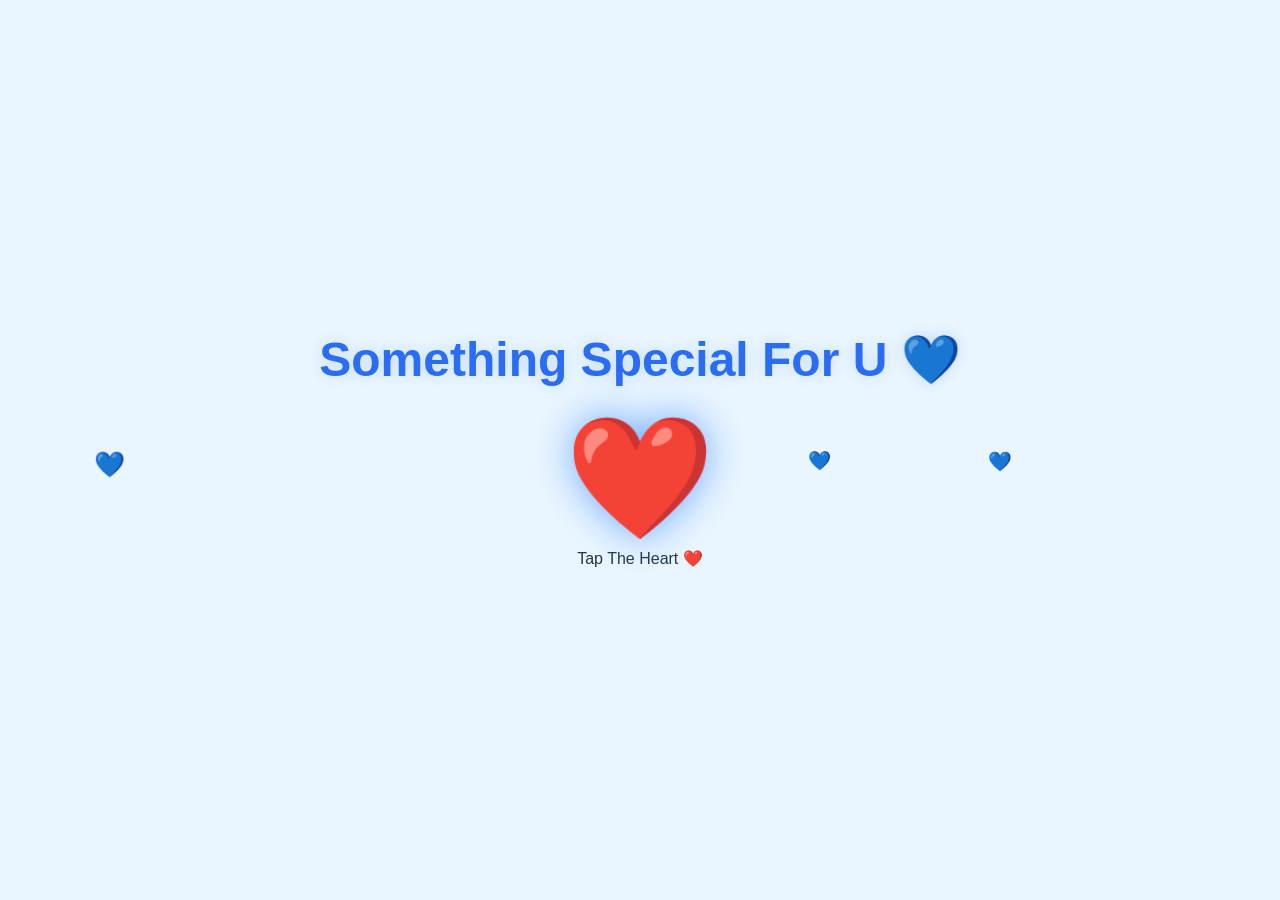
==== bday.html @ 6d62635e "Add files via upload" ====
<!DOCTYPE html>
<html lang="en">
<head>
<meta charset="UTF-8">
<meta name="viewport" content="width=device-width, initial-scale=1.0">

<title>Happy Birthday Jaansa 💙</title>

<link rel="stylesheet" href="style.css">
</head>
<body>

<div id="hearts-container"></div>

<!-- PAGE 1 -->

<section class="page active" id="page1">

<h1>Something Special For U 💙</h1>

<div class="heart-btn" onclick="openPage(2)">
❤️
</div>

<p>Tap The Heart ❤️</p>

</section>

<!-- PAGE 2 -->

<section class="page" id="page2">

<h1 id="typing"></h1>

<p class="subtitle">
Today Is Your Day ✨
</p>

<button onclick="openPage(3)">
Continue
</button>

</section>

<!-- PAGE 3 -->

<section class="page" id="page3">

<h1>Our Memories 💙</h1>

<div class="slideshow">

<img id="slideImage" src="photo1.jpg.jpeg">

</div>

<p>
Every picture tells a story 💙
</p>

<button onclick="openPage(4)">
Open Letter
</button>

</section>

<!-- PAGE 4 -->

<section class="page" id="page4">

<h1>For You 💌</h1>

<div class="envelope-container" onclick="openEnvelope()">
    <div class="envelope" id="envelope">
        💙
    </div>

    <div class="letter" id="letter">
        <h2>For My darling 💙</h2>
        <p>
            Happy Birthday, my love! 🎂✨<br><br>
            Today is all about you. Thank you for bringing happiness,
            laughter, and endless memories into my life.You are my sunshine, my rock, 
            and my everything.I am so grateful for every moment we share together. 
            Your smile lights up my world and your love fills my heart.  
            And I can't wait to celebrate many more birthdays with you.<br><br>
            I hope your day is filled with love, joy, and beautiful surprises.
            You mean the world to me. 💙🤍
            And one last note is behave well and don't be naughty 😈💙
        </p>
</div>

</div>

</div>

<button id="surpriseBtn"
onclick="openPage(5)">
Open Surprise
</button>

</section>

<!-- PAGE 5 -->

<section class="page" id="page5">

<h1>✨ 𝑆𝑢𝑟𝑝𝑟𝑖𝑠𝑒 𝑓𝑜𝑟 𝑌𝑜𝑢 ✨ </h1>

<div class="gift-box"
onclick="openGift()">
📦
</div>

<div id="giftContent">

<div class="popup-gallery">

<img src="photo42.jpg.jpeg">
<img src="photo35.jpg.jpeg">
<img src="photo36.jpg.jpeg">
<img src="photo41.jpg.jpeg">

</div>

<div class="love-note">

<h2>To My kuchu puuu ✨🎀💙</h2>

        <p>
            Out of all the beautiful things in this world,
            my favorite is YOU.
        </p>

        <p>
            Thank you for every smile,
            every memory and every moment.
        </p>

        <p>
            Happy Birthday Jaansa ❤️
        </p>

        <p>
            May all your dreams come true ✨
        </p>


</section>

<script src="script.js"></script>

</body>
</html>
---- style.css ----
*{
margin:0;
padding:0;
box-sizing:border-box;
font-family:'Poppins',sans-serif;
}

body{
background:linear-gradient(135deg,#f8fbff,#dbeeff);
overflow:hidden;
height:100vh;
color:#234;
}

/* Pages */

.page{
position:absolute;
width:100%;
height:100vh;
display:none;
flex-direction:column;
justify-content:center;
align-items:center;
text-align:center;
padding:20px;
}

.page.active{
display:flex;
animation:fadeIn 1s ease;
}

@keyframes fadeIn{
from{
opacity:0;
transform:translateY(20px);
}
to{
opacity:1;
transform:translateY(0);
}
}

/* Headings */

h1{
font-size:3rem;
color:#2a6df4;
margin-bottom:20px;
text-shadow:0 0 15px rgba(42,109,244,.2);
}

.subtitle{
font-size:1.4rem;
margin-top:10px;
margin-bottom:30px;
}

/* Buttons */

button{
padding:14px 35px;
border:none;
border-radius:30px;
background:#2a6df4;
color:white;
font-size:18px;
cursor:pointer;
transition:.3s;
margin-top:20px;
box-shadow:0 10px 20px rgba(42,109,244,.25);
}

button:hover{
transform:scale(1.05);
}

/* Heart Button */

.heart-btn{
font-size:120px;
cursor:pointer;
animation:pulse 1.5s infinite;
filter:drop-shadow(0 0 20px #6ea8ff);
}

@keyframes pulse{
0%{
transform:scale(1);
}
50%{
transform:scale(1.15);
}
100%{
transform:scale(1);
}
}

/* Memories Slideshow */

.slideshow{
width:320px;
height:420px;
border-radius:25px;
overflow:hidden;
background:white;
padding:8px;
box-shadow:0 10px 30px rgba(0,0,0,.15);
margin:25px 0;
}

.slideshow img{
width:100%;
height:100%;
object-fit:cover;
border-radius:20px;
}

/* Envelope */

body{
    background:#eaf6ff;
    display:flex;
    justify-content:center;
    align-items:center;
    min-height:100vh;
    font-family:'Poppins',sans-serif;
}

.envelope-container{
    position:relative;
    cursor:pointer;
}

.envelope{
    width:280px;
    height:180px;
    background:#4da3ff;
    position:relative;
    border-radius:10px;
    box-shadow:0 10px 25px rgba(0,0,0,0.2);
}

.envelope::before{
    content:"";
    position:absolute;
    top:0;
    left:0;
    width:0;
    height:0;
    border-left:140px solid transparent;
    border-right:140px solid transparent;
    border-top:90px solid #6bb6ff;
    transform-origin:top;
    transition:1s;
}

.letter{
    position:absolute;
    left:20px;
    top:20px;
    width:240px;
    background:white;
    padding:20px;
    border-radius:12px;
    box-shadow:0 5px 15px rgba(0,0,0,0.15);
    transform:translateY(50px);
    opacity:0;
    transition:1s;
    z-index:-1;
}

.letter h2{
    color:#4da3ff;
    text-align:center;
}

.letter p{
    color:#444;
    line-height:1.6;
    text-align:center;
}

.envelope.open::before{
    transform:rotateX(180deg);
}

.letter.show{
    transform:translateY(-180px);
    opacity:1;
    z-index:2;
}

/* Gift Box */

.gift-box{
font-size:120px;
cursor:pointer;
animation:bounce 2s infinite;
}

@keyframes bounce{
0%,100%{
transform:translateY(0);
}
50%{
transform:translateY(-15px);
}
}

#giftContent{
display:none;
margin-top:25px;
animation:fadeIn 1s ease;
}

/* Popup Photos */

.popup-gallery{
display:flex;
gap:15px;
flex-wrap:wrap;
justify-content:center;
margin-bottom:25px;
}

.popup-gallery img{
width:150px;
height:180px;
object-fit:cover;
border-radius:20px;
border:4px solid white;
box-shadow:0 8px 20px rgba(0,0,0,.15);
animation:popUp 1s ease;
}

@keyframes popUp{
from{
transform:scale(0);
opacity:0;
}
to{
transform:scale(1);
opacity:1;
}
}

/* Love Note */

.love-note{
background:white;
padding:25px;
max-width:600px;
border-radius:20px;
box-shadow:0 10px 30px rgba(0,0,0,.15);
}

.love-note h2{
color:#2a6df4;
margin-bottom:15px;
}

.love-note p{
font-size:18px;
line-height:1.8;
}

/* Floating Hearts */

.heart{
position:absolute;
color:#9ec7ff;
font-size:18px;
animation:floatHeart linear infinite;
pointer-events:none;
}

@keyframes floatHeart{
0%{
transform:translateY(100vh);
opacity:0;
}
20%{
opacity:1;
}
100%{
transform:translateY(-100px);
opacity:0;
}
}

/* Mobile */

@media(max-width:768px){

h1{
font-size:2rem;
}

.subtitle{
font-size:1.1rem;
}

.slideshow{
width:280px;
height:380px;
}

.popup-gallery img{
width:120px;
height:150px;
}

.letter{
width:220px;
left:30px;
}

}
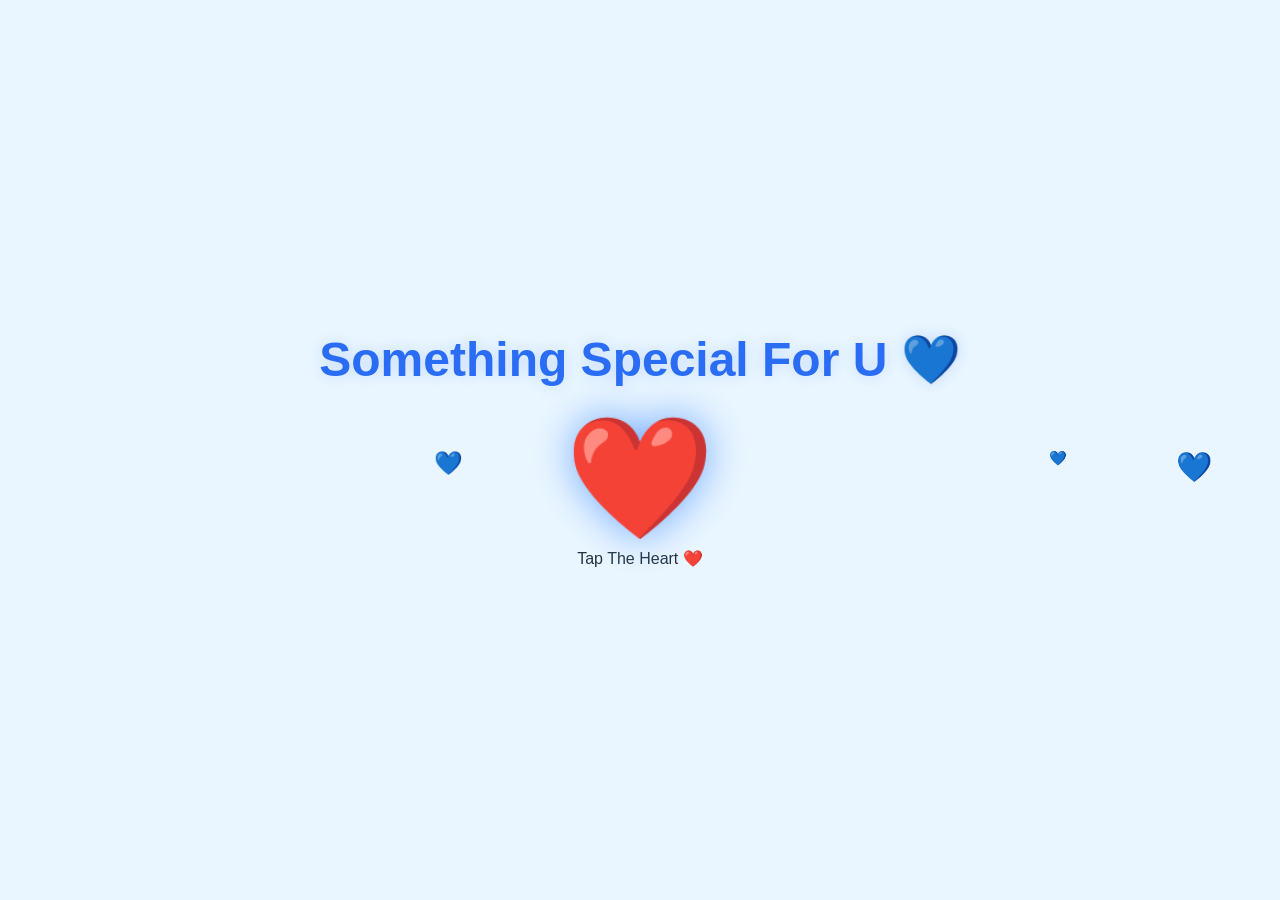
==== commit 5b2c1154: "Add files via upload" ====
--- a/bday.html
+++ b/bday.html
@@ -9,6 +9,10 @@
 <link rel="stylesheet" href="style.css">
 </head>
 <body>
+
+    <audio id="bgMusic" autoplay loop>
+    <source src="jaan bn gye.mp3.mp3" type="audio/mpeg">
+</audio>
 
 <div id="hearts-container"></div>
 
@@ -117,8 +121,8 @@
 <div class="popup-gallery">
 
 <img src="photo42.jpg.jpeg">
-<img src="photo35.jpg.jpeg">
-<img src="photo36.jpg.jpeg">
+<img src="photo46.jpg.jpeg">
+<img src="photo45.jpg.jpeg">
 <img src="photo41.jpg.jpeg">
 
 </div>
